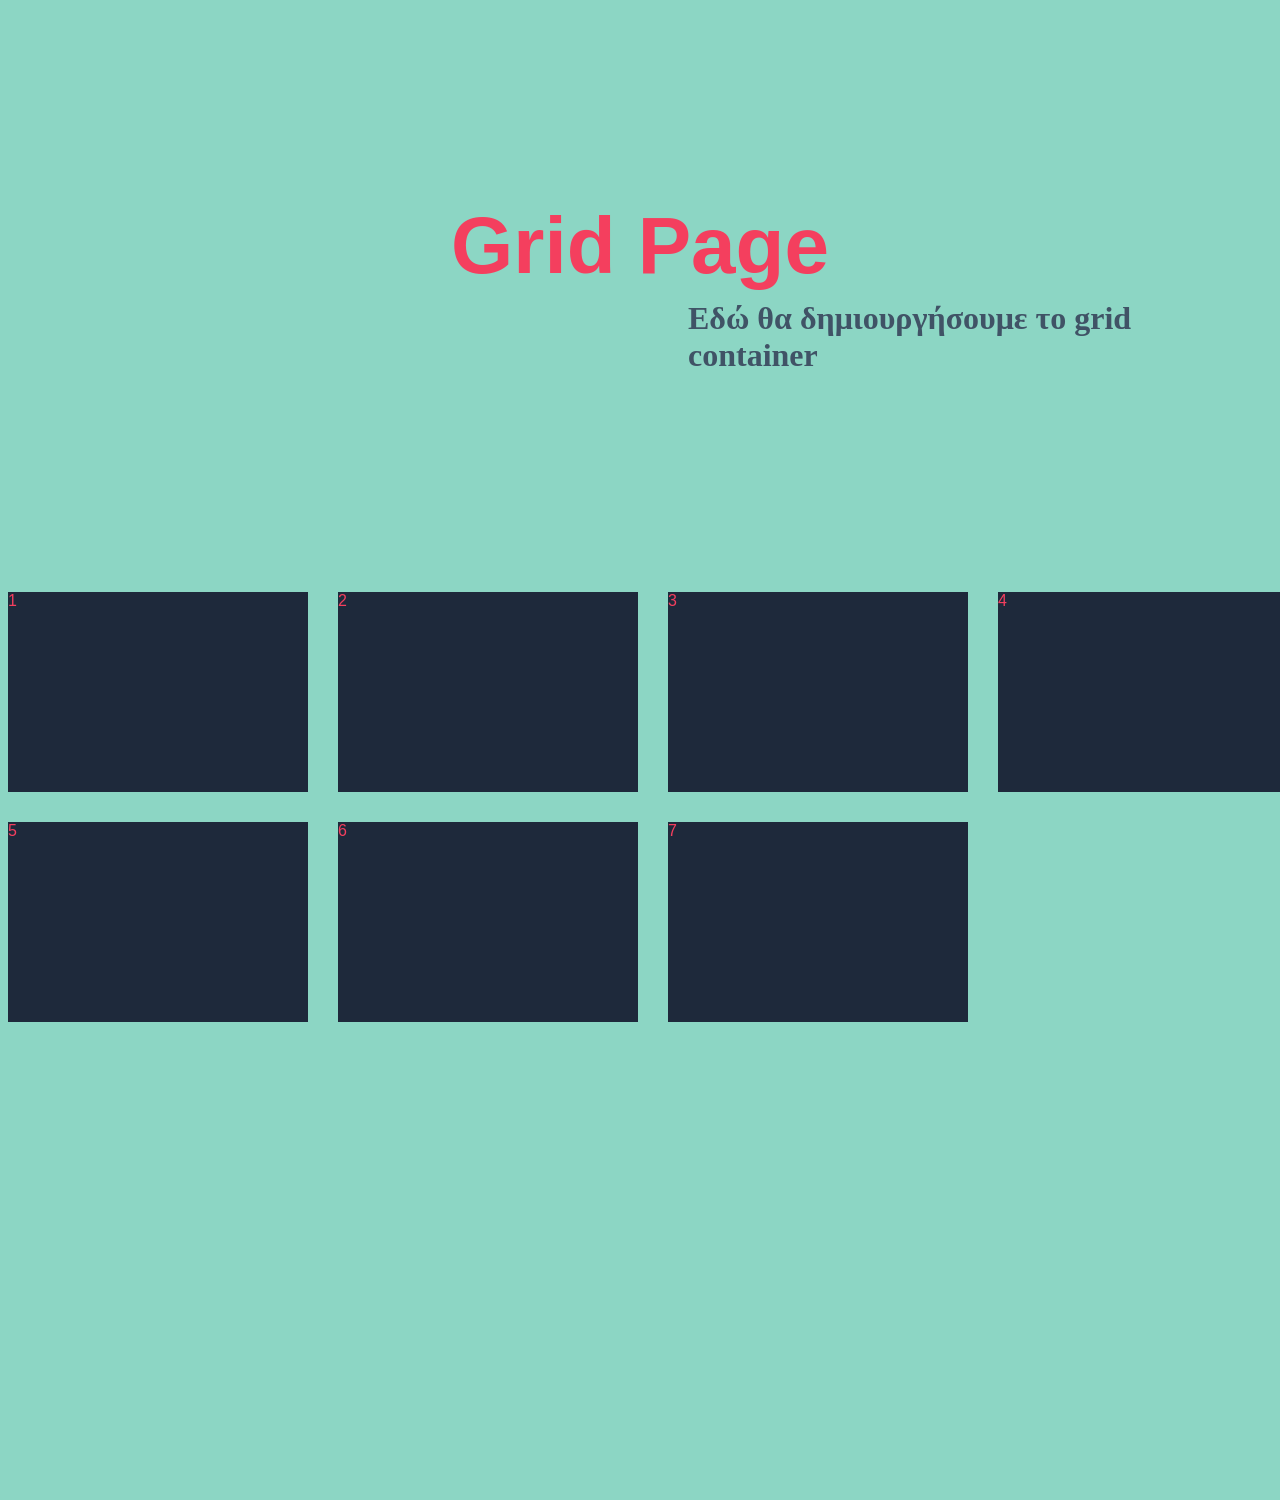
==== page2.html @ 56713a8e "Add files via upload" ====
<!DOCTYPE html>
<html lang="en">
    <head>
        <meta charset="UTF-8" />
        <title>Grid PAge</title>
        <link rel="stylesheet" href="styles.css">
    </head>
    <body>
    <h1 class="title bounce-in-right">Grid Page</h1>
        <div id="mainDiv" class="bounce-in-right-div"><h2 class="_h2"> Εδώ θα δημιουργήσουμε το grid container</h2></div>
        <div class="grid_container">
            <div>1</div>
            <div>2</div>
            <div>3</div>
            <div>4</div>
            <div>5</div>
            <div>6</div>
            <div>7</div>
        </div>
    </body>
</html>
---- styles.css ----
.title {
    display: flex;
    /*color:#f8fafc;*/
    /*color:#1e293b;*/
    color:#f43f5e;
    font-size:80px;
    justify-content: center;
    padding: 100px;
    margin-top:100px;
   margin-bottom: 200px;
  flex-wrap: wrap;
}
#mainDiv{
 margin-left: 600px;   
    
}
body{
    background-color:#8cd6c4;
    color:#f8fafc;
  font-family:Arial, Helvetica, sans-serif;
}
p{
    color: #2c3e50;
    font-family: 'Lucida Sans';
    font-size:xx-large;
}
._h2{
   color: #405366;
    font-family: 'Lucida Sans';
    font-size:xx-large;
 margin:80px;
  
}

.bounce-in-right {
  animation: bounce-in-right 3s ease 3;
  
}
@keyframes bounce-in-right {
  0% {
    opacity: 0;
    transform: translateX(2000px);
  }
  60% {
    opacity: 1;
    transform: translateX(-30px);
  }
  80% { transform: translateX(10px); }
  100% { transform: translateX(0); }
}
.bounce-in-right-div{
   animation: bounce-in-right 8s ease infinite;
    animation-delay: 4.5s;
  position:absolute;
  top:220px;
 display: flex;
  flex-wrap: wrap;
}
@keyframes bounce-in-right-div {
  0% {
    opacity: 0;
    transform: translateX(2000px);
  }
  60% {
    opacity: 1;
    transform: translateX(-30px);
  }
  80% { transform: translateX(10px); }
  100% { transform: translateX(0); }
}
.flexbox_container{
 display: flex;
    
    width: 900px;
    height: 900px;
    justify-content:space-around;
   
    
    align-content:flex-start;
    gap:20px;
    align-items:flex-start;
    
  font-size: 35px;
margin-left: 500px;
flex-wrap: wrap;
}

.flexbox_container>div{
    display:block;
    align-content: space-around;
  justify-content: space-around;
  align-items: flex-end;
    height: 200px;
    width: 200px;
   
    border: 14px solid #1e293b;
    background-color: #f43f5e;
    padding: 50px;

}
.flexbox_container>div:nth-child(1){
  flex-grow:1;
}
.flexbox_container>div:nth-child(2){
  flex-grow: 2;
}
.menu a{
 text-decoration: none;  
display: flex;
    color: #f43f5e;
    justify-content:left;
    font-size: 20px;
    font-family: 'Segoe UI',Tahoma;
    
    
    }
.menu:hover .menu_content{
    display:flex;
    height:200px;
    flex-direction: column;
    width:200px;
    color:#2f2d2d;
    background-color:#1e293b;
    text-decoration: none; 
    justify-content:space-evenly;
    position: absolute; top:65px; left:10px;
  align-items:center;

    
}
 .menu:hover a{
   border-bottom:1px solid #f43f5e; 
  
  }
a:hover{
   
   color: #f8fafc;
  width:auto;
  border-bottom:1px solid #f8fafc; 
}
.menu_content{
    
    display: none;
       
}
footer{
  display: flex;
  flex-wrap: wrap;
    height:250px;
    background-color: #2c3e50;
  position: absolute;
  
  width: 100%;
 
 
}

.footer_style>div{
  display:flex;
  flex-wrap: wrap;
  align-items: flex-end;
  justify-content: flex-end;

  gap:30px;
  align-content: flex-start;
}
.grid_container{
  
display:grid;
  height:900px;
  width:900px;
  grid-template-columns: auto auto auto auto;
  grid-template-rows: 200px 800px;
  gap:30px;
 align-items: right;   /* Centers items vertically (block axis) */
  justify-items: right;
}.grid_container>div{
 height:200px;
  width:300px;
  color:#f43f5e;
  background-color: #1e293b;
}
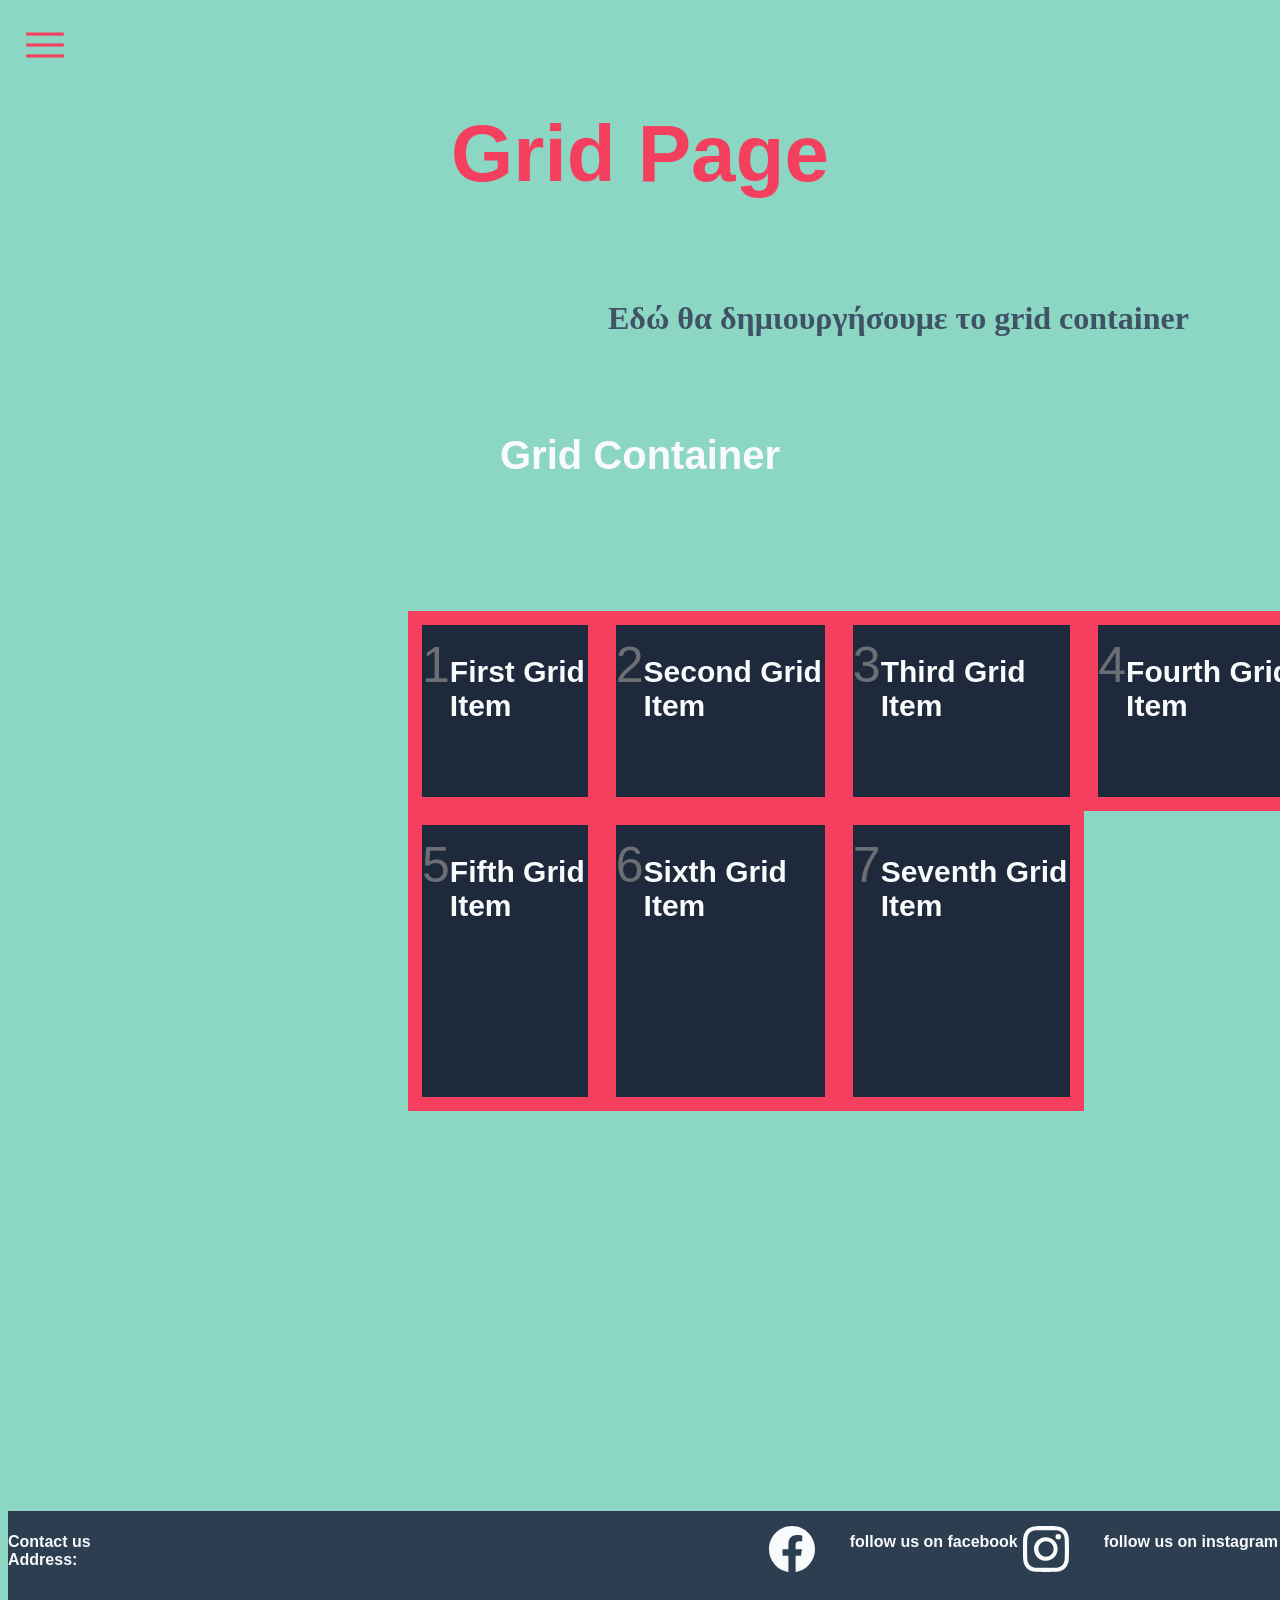
==== commit d6e555fa: "Add files via upload" ====
--- a/page2.html
+++ b/page2.html
@@ -4,18 +4,35 @@
         <meta charset="UTF-8" />
         <title>Grid PAge</title>
         <link rel="stylesheet" href="styles.css">
+        <link rel="stylesheet" href="https://fonts.googleapis.com/css2?family=Material+Symbols+Outlined:opsz,wght,FILL,GRAD@20..48,100..700,0..1,-50..200&icon_names=coffee,fastfood,water_bottle_large,menu" />
     </head>
     <body>
     <h1 class="title bounce-in-right">Grid Page</h1>
         <div id="mainDiv" class="bounce-in-right-div"><h2 class="_h2"> Εδώ θα δημιουργήσουμε το grid container</h2></div>
+        <div class="title"><h2>Grid Container</h2></div>
         <div class="grid_container">
-            <div>1</div>
-            <div>2</div>
-            <div>3</div>
-            <div>4</div>
-            <div>5</div>
-            <div>6</div>
-            <div>7</div>
+            <div class="grid_content">1<h3>First Grid Item</h3></div>
+            <div class="grid_content">2<h3>Second Grid Item</h3></div>
+            <div class="grid_content">3<h3>Third Grid Item</h3></div>
+            <div class="grid_content">4<h3>Fourth Grid Item</h3></div>
+            <div class="grid_content">5<h3>Fifth Grid Item</h3></div>
+            <div class="grid_content">6<h3>Sixth Grid Item</h3></div>
+            <div class="grid_content">7<h3>Seventh Grid Item</h3></div>
         </div>
+         <div class="menu"><i style="cursor: pointer; font-size: 50px; color:#f43f5e; position: absolute; top:20px; left:20px;" class="material-symbols-outlined" >
+                menu
+             </i><div class="menu_content" ><a href="index.html">Flex Page</a>  <a href="page2.html">
+             Grid Page</a> </div></div>
+        <footer>
+        <h4>Contact us<br>Address:</h4> 
+        <div class="footer_style"> <div>
+           <svg xmlns="http://www.w3.org/2000/svg" width="56" height="46" fill="currentColor" class="bi bi-facebook" viewBox="0 0 16 16">
+  <path d="M16 8.049c0-4.446-3.582-8.05-8-8.05C3.58 0-.002 3.603-.002 8.05c0 4.017 2.926 7.347 6.75 7.951v-5.625h-2.03V8.05H6.75V6.275c0-2.017 1.195-3.131 3.022-3.131.876 0 1.791.157 1.791.157v1.98h-1.009c-.993 0-1.303.621-1.303 1.258v1.51h2.218l-.354 2.326H9.25V16c3.824-.604 6.75-3.934 6.75-7.951"/>
+</svg><h4>follow us on facebook</h4></div>
+  
+  <div>  
+ <svg  xmlns="http://www.w3.org/2000/svg" width="56" height="46" fill="currentColor" class="bi bi-instagram" viewBox="0 0 16 16">
+  <path d="M8 0C5.829 0 5.556.01 4.703.048 3.85.088 3.269.222 2.76.42a3.9 3.9 0 0 0-1.417.923A3.9 3.9 0 0 0 .42 2.76C.222 3.268.087 3.85.048 4.7.01 5.555 0 5.827 0 8.001c0 2.172.01 2.444.048 3.297.04.852.174 1.433.372 1.942.205.526.478.972.923 1.417.444.445.89.719 1.416.923.51.198 1.09.333 1.942.372C5.555 15.99 5.827 16 8 16s2.444-.01 3.298-.048c.851-.04 1.434-.174 1.943-.372a3.9 3.9 0 0 0 1.416-.923c.445-.445.718-.891.923-1.417.197-.509.332-1.09.372-1.942C15.99 10.445 16 10.173 16 8s-.01-2.445-.048-3.299c-.04-.851-.175-1.433-.372-1.941a3.9 3.9 0 0 0-.923-1.417A3.9 3.9 0 0 0 13.24.42c-.51-.198-1.092-.333-1.943-.372C10.443.01 10.172 0 7.998 0zm-.717 1.442h.718c2.136 0 2.389.007 3.232.046.78.035 1.204.166 1.486.275.373.145.64.319.92.599s.453.546.598.92c.11.281.24.705.275 1.485.039.843.047 1.096.047 3.231s-.008 2.389-.047 3.232c-.035.78-.166 1.203-.275 1.485a2.5 2.5 0 0 1-.599.919c-.28.28-.546.453-.92.598-.28.11-.704.24-1.485.276-.843.038-1.096.047-3.232.047s-2.39-.009-3.233-.047c-.78-.036-1.203-.166-1.485-.276a2.5 2.5 0 0 1-.92-.598 2.5 2.5 0 0 1-.6-.92c-.109-.281-.24-.705-.275-1.485-.038-.843-.046-1.096-.046-3.233s.008-2.388.046-3.231c.036-.78.166-1.204.276-1.486.145-.373.319-.64.599-.92s.546-.453.92-.598c.282-.11.705-.24 1.485-.276.738-.034 1.024-.044 2.515-.045zm4.988 1.328a.96.96 0 1 0 0 1.92.96.96 0 0 0 0-1.92m-4.27 1.122a4.109 4.109 0 1 0 0 8.217 4.109 4.109 0 0 0 0-8.217m0 1.441a2.667 2.667 0 1 1 0 5.334 2.667 2.667 0 0 1 0-5.334"/>
+</svg> <h4>follow us on instagram</h4></div></div></footer>
     </body>
 </html>
--- a/styles.css
+++ b/styles.css
@@ -8,9 +8,15 @@
     font-size:80px;
     justify-content: center;
     padding: 100px;
-    margin-top:100px;
-   margin-bottom: 200px;
-  flex-wrap: wrap;
+    margin-top:0;
+   margin-bottom: 0;
+  flex-wrap: wrap;
+}
+.title h2{
+  display: flex;
+  color:#f8fafc;
+  font-size: 40px;
+  justify-content: center;
 }
 #mainDiv{
  margin-left: 600px;   
@@ -30,7 +36,7 @@
    color: #405366;
     font-family: 'Lucida Sans';
     font-size:xx-large;
- margin:80px;
+margin-top: 80px;
   
 }
 
@@ -156,7 +162,13 @@
  
  
 }
-
+.footer_style{
+  display: flex;
+  justify-content:flex-end;
+  align-content: flex-end;
+  position: absolute;
+  right:10px;
+}
 .footer_style>div{
   display:flex;
   flex-wrap: wrap;
@@ -164,7 +176,7 @@
   justify-content: flex-end;
 
   gap:30px;
-  align-content: flex-start;
+  align-content: flex-end;
 }
 .grid_container{
   
@@ -172,13 +184,31 @@
   height:900px;
   width:900px;
   grid-template-columns: auto auto auto auto;
-  grid-template-rows: 200px 800px;
-  gap:30px;
- align-items: right;   /* Centers items vertically (block axis) */
-  justify-items: right;
-}.grid_container>div{
- height:200px;
-  width:300px;
-  color:#f43f5e;
+  grid-template-rows: 200px 300px;
+
+ align-items:space-around;   /* Centers items vertically (block axis) */
+  justify-items:space-around;
+  align-content:baseline;
+  margin-left: 400px;
+
+  
+}
+
+.grid_container>div{
+  display: flex;
+  color:rgb(107, 110, 114);
   background-color: #1e293b;
+  border: 14px solid #f43f5e;
+  font-size: 50px;
+  align-items: baseline;
+}
+.grid_content{
+  display:flex;
+  justify-content: center;
+  /*align-content: center;*/
+  align-items: center;
+}
+.grid_content h3{
+  color: #f8fafc;
+  font-size:30px;
 }
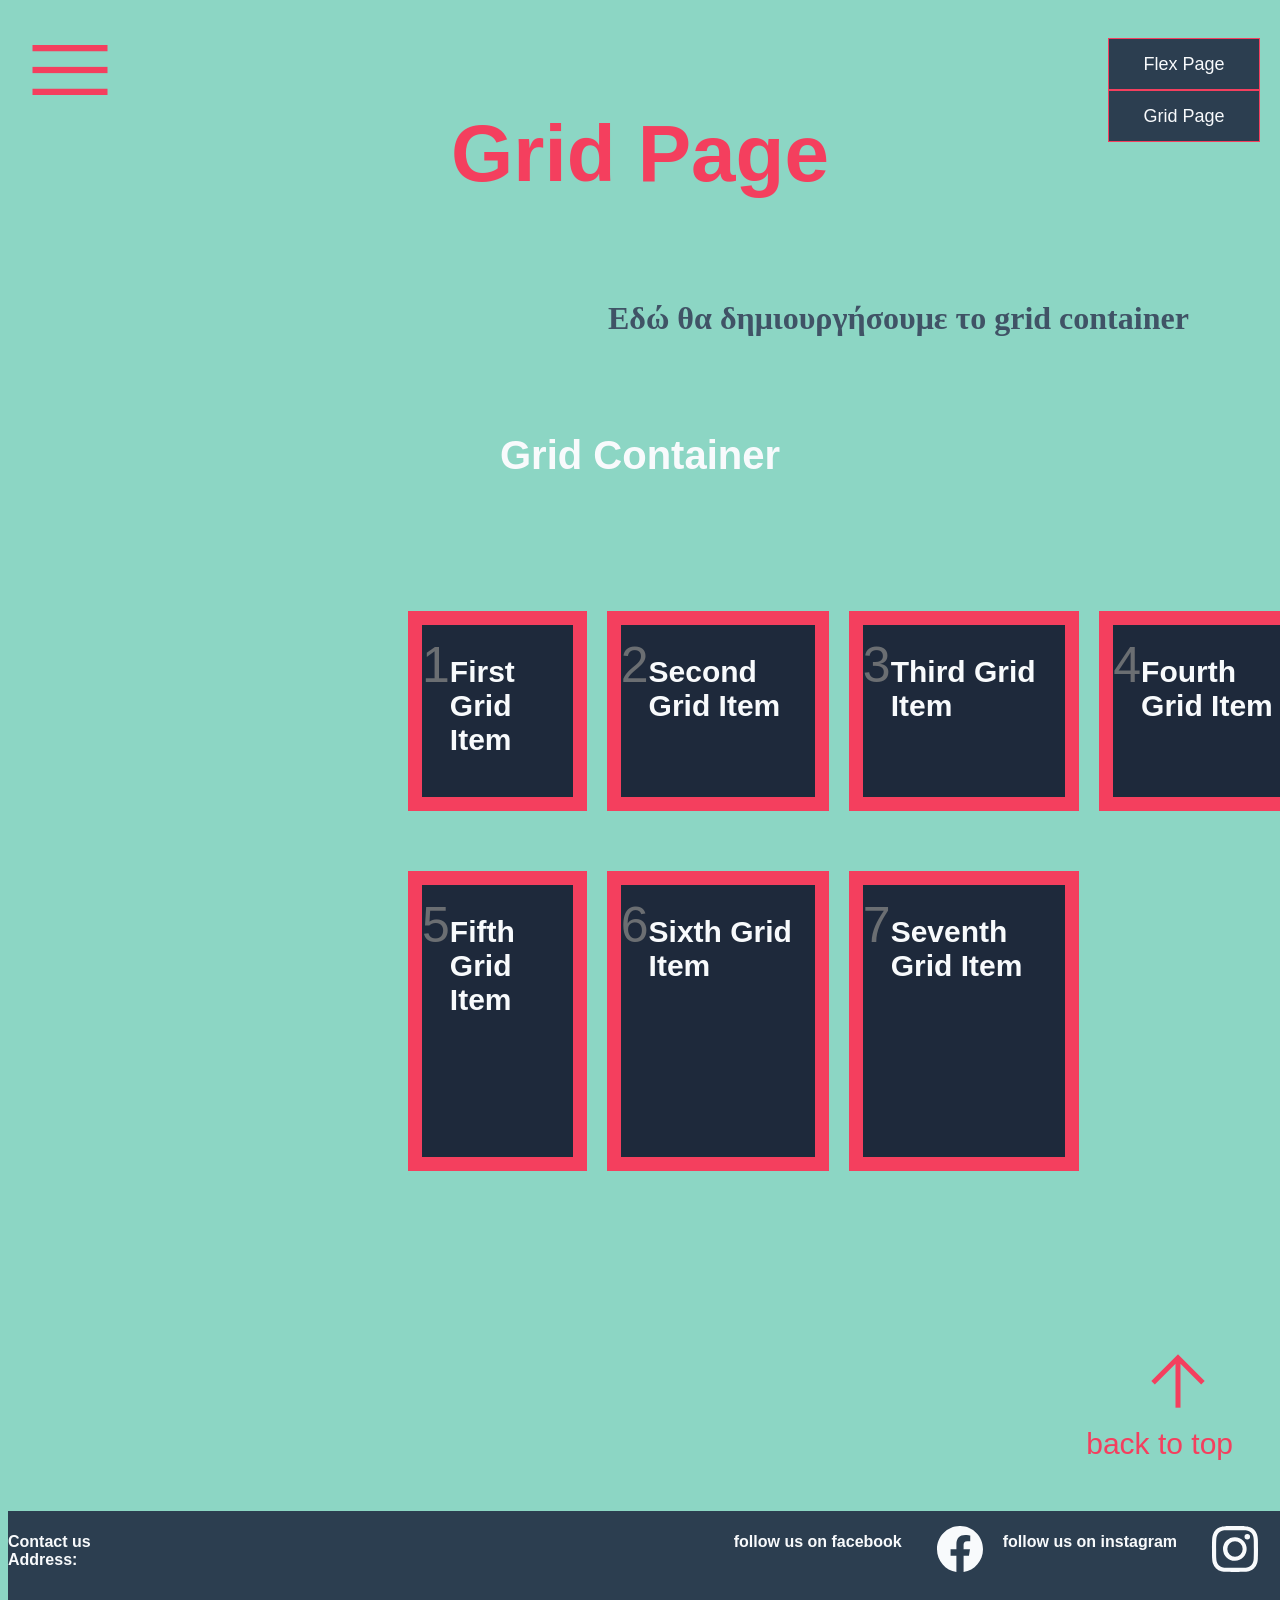
==== commit ecdbdeed: "Add files via upload" ====
--- a/page2.html
+++ b/page2.html
@@ -4,10 +4,12 @@
         <meta charset="UTF-8" />
         <title>Grid PAge</title>
         <link rel="stylesheet" href="styles.css">
-        <link rel="stylesheet" href="https://fonts.googleapis.com/css2?family=Material+Symbols+Outlined:opsz,wght,FILL,GRAD@20..48,100..700,0..1,-50..200&icon_names=coffee,fastfood,water_bottle_large,menu" />
+        <link rel="stylesheet" href="https://fonts.googleapis.com/css2?family=Material+Symbols+Outlined:opsz,wght,FILL,GRAD@20..48,100..700,0..1,-50..200&icon_names=coffee,fastfood,water_bottle_large,menu,arrow_upward" />
     </head>
     <body>
-    <h1 class="title bounce-in-right">Grid Page</h1>
+        <div class="list_menu">
+        <ul ><li><a href="index.html" style="text-decoration: none;">Flex Page</a></li><li><a href="page2.html">Grid Page</a></li></ul></div>
+    <h1 class="title bounce-in-right" >Grid Page</h1>
         <div id="mainDiv" class="bounce-in-right-div"><h2 class="_h2"> Εδώ θα δημιουργήσουμε το grid container</h2></div>
         <div class="title"><h2>Grid Container</h2></div>
         <div class="grid_container">
@@ -19,20 +21,21 @@
             <div class="grid_content">6<h3>Sixth Grid Item</h3></div>
             <div class="grid_content">7<h3>Seventh Grid Item</h3></div>
         </div>
-         <div class="menu"><i style="cursor: pointer; font-size: 50px; color:#f43f5e; position: absolute; top:20px; left:20px;" class="material-symbols-outlined" >
+         <div class="menu" ><i style="cursor: pointer; font-size: 100px; color:#f43f5e; position: absolute; top:20px; left:20px;" class="material-symbols-outlined" >
                 menu
              </i><div class="menu_content" ><a href="index.html">Flex Page</a>  <a href="page2.html">
              Grid Page</a> </div></div>
         <footer>
+            <div style="font-size:30px; color:#f43f5e; position: absolute; right:55px; bottom: 300px; ">back to top <a href="#"><span class="material-symbols-outlined" style="font-size:80px; color:#f43f5e; position: absolute; right:15px; bottom: 40px; ">arrow_upward</span></a></div>
         <h4>Contact us<br>Address:</h4> 
-        <div class="footer_style"> <div>
+        <div class="footer_style"> <div><h4>follow us on facebook</h4>
            <svg xmlns="http://www.w3.org/2000/svg" width="56" height="46" fill="currentColor" class="bi bi-facebook" viewBox="0 0 16 16">
   <path d="M16 8.049c0-4.446-3.582-8.05-8-8.05C3.58 0-.002 3.603-.002 8.05c0 4.017 2.926 7.347 6.75 7.951v-5.625h-2.03V8.05H6.75V6.275c0-2.017 1.195-3.131 3.022-3.131.876 0 1.791.157 1.791.157v1.98h-1.009c-.993 0-1.303.621-1.303 1.258v1.51h2.218l-.354 2.326H9.25V16c3.824-.604 6.75-3.934 6.75-7.951"/>
-</svg><h4>follow us on facebook</h4></div>
+</svg></div>
   
-  <div>  
+  <div>  <h4>follow us on instagram</h4>
  <svg  xmlns="http://www.w3.org/2000/svg" width="56" height="46" fill="currentColor" class="bi bi-instagram" viewBox="0 0 16 16">
   <path d="M8 0C5.829 0 5.556.01 4.703.048 3.85.088 3.269.222 2.76.42a3.9 3.9 0 0 0-1.417.923A3.9 3.9 0 0 0 .42 2.76C.222 3.268.087 3.85.048 4.7.01 5.555 0 5.827 0 8.001c0 2.172.01 2.444.048 3.297.04.852.174 1.433.372 1.942.205.526.478.972.923 1.417.444.445.89.719 1.416.923.51.198 1.09.333 1.942.372C5.555 15.99 5.827 16 8 16s2.444-.01 3.298-.048c.851-.04 1.434-.174 1.943-.372a3.9 3.9 0 0 0 1.416-.923c.445-.445.718-.891.923-1.417.197-.509.332-1.09.372-1.942C15.99 10.445 16 10.173 16 8s-.01-2.445-.048-3.299c-.04-.851-.175-1.433-.372-1.941a3.9 3.9 0 0 0-.923-1.417A3.9 3.9 0 0 0 13.24.42c-.51-.198-1.092-.333-1.943-.372C10.443.01 10.172 0 7.998 0zm-.717 1.442h.718c2.136 0 2.389.007 3.232.046.78.035 1.204.166 1.486.275.373.145.64.319.92.599s.453.546.598.92c.11.281.24.705.275 1.485.039.843.047 1.096.047 3.231s-.008 2.389-.047 3.232c-.035.78-.166 1.203-.275 1.485a2.5 2.5 0 0 1-.599.919c-.28.28-.546.453-.92.598-.28.11-.704.24-1.485.276-.843.038-1.096.047-3.232.047s-2.39-.009-3.233-.047c-.78-.036-1.203-.166-1.485-.276a2.5 2.5 0 0 1-.92-.598 2.5 2.5 0 0 1-.6-.92c-.109-.281-.24-.705-.275-1.485-.038-.843-.046-1.096-.046-3.233s.008-2.388.046-3.231c.036-.78.166-1.204.276-1.486.145-.373.319-.64.599-.92s.546-.453.92-.598c.282-.11.705-.24 1.485-.276.738-.034 1.024-.044 2.515-.045zm4.988 1.328a.96.96 0 1 0 0 1.92.96.96 0 0 0 0-1.92m-4.27 1.122a4.109 4.109 0 1 0 0 8.217 4.109 4.109 0 0 0 0-8.217m0 1.441a2.667 2.667 0 1 1 0 5.334 2.667 2.667 0 0 1 0-5.334"/>
-</svg> <h4>follow us on instagram</h4></div></div></footer>
+</svg> </div></div></footer>
     </body>
 </html>
--- a/styles.css
+++ b/styles.css
@@ -11,6 +11,7 @@
     margin-top:0;
    margin-bottom: 0;
   flex-wrap: wrap;
+  z-index: 10;
 }
 .title h2{
   display: flex;
@@ -168,13 +169,14 @@
   align-content: flex-end;
   position: absolute;
   right:10px;
+  
 }
 .footer_style>div{
   display:flex;
   flex-wrap: wrap;
   align-items: flex-end;
   justify-content: flex-end;
-
+margin-right: 15px;
   gap:30px;
   align-content: flex-end;
 }
@@ -185,7 +187,8 @@
   width:900px;
   grid-template-columns: auto auto auto auto;
   grid-template-rows: 200px 300px;
-
+  column-gap:20px;
+  row-gap:60px;
  align-items:space-around;   /* Centers items vertically (block axis) */
   justify-items:space-around;
   align-content:baseline;
@@ -211,4 +214,38 @@
 .grid_content h3{
   color: #f8fafc;
   font-size:30px;
+}
+.list_menu{
+  display: block;
+  flex-direction: column;
+
+  
+  font-size:large;
+  position: absolute;
+  top:20px;
+  right:20px;
+ 
+  justify-content:baseline;
+  align-content:flex-end;
+  z-index: 5;
+}
+
+.list_menu li{
+  width: 150px;
+  height:50px;
+  display: block;
+  align-content: center;
+  border: 1px solid #f43f5e; 
+  background-color: #2c3e50;
+  text-align: center;
+}
+.list_menu a{
+  
+  background-color: #2c3e50;
+  text-decoration: none;
+  color: #f8fafc;
+  
+}
+a:hover{
+  text-decoration: none;
 }
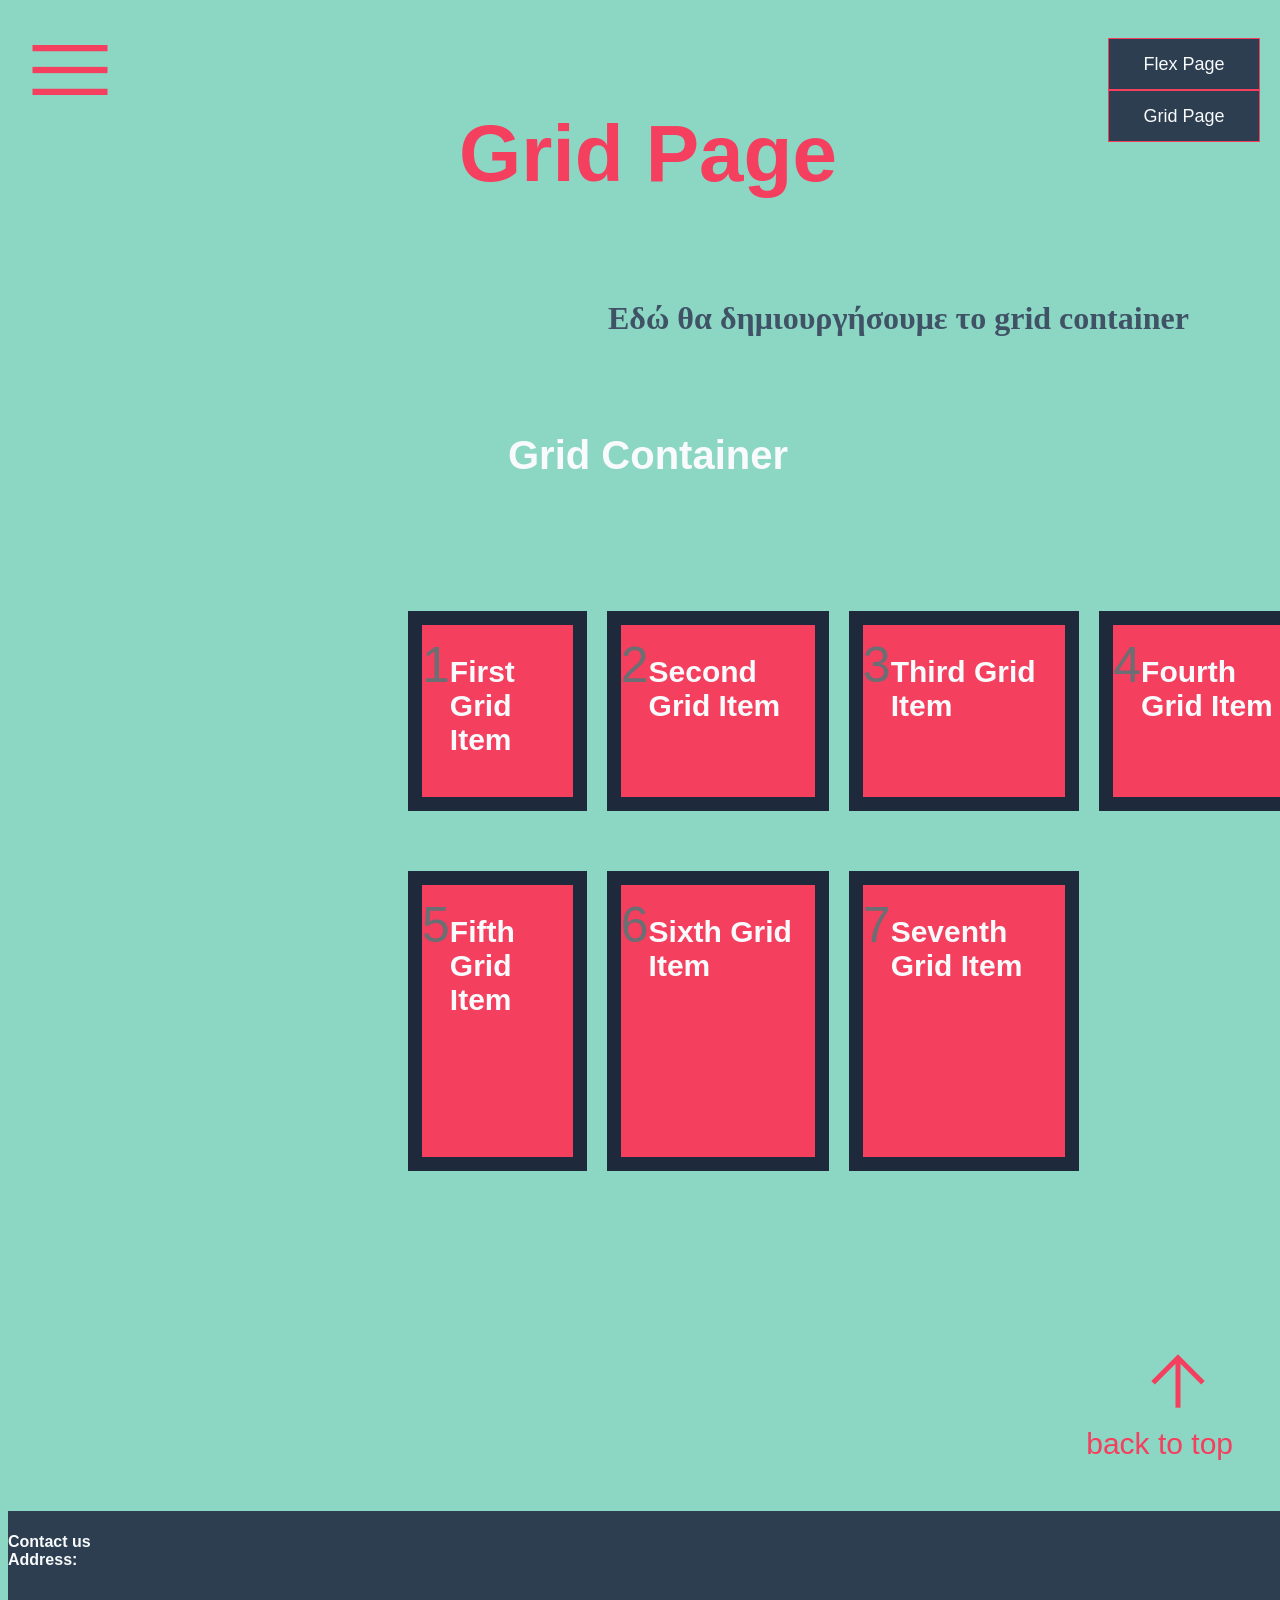
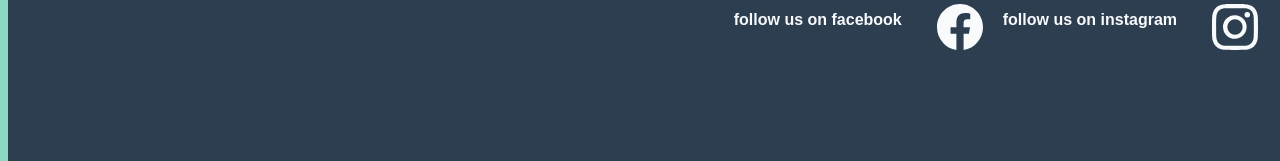
==== commit f54e266c: "Add viewport meta tag to page2.html Added viewport meta tag for responsive design." ====
--- a/page2.html
+++ b/page2.html
@@ -2,6 +2,7 @@
 <html lang="en">
     <head>
         <meta charset="UTF-8" />
+        <meta name="viewport" content="width=device-width, initial-scale=1">
         <title>Grid PAge</title>
         <link rel="stylesheet" href="styles.css">
         <link rel="stylesheet" href="https://fonts.googleapis.com/css2?family=Material+Symbols+Outlined:opsz,wght,FILL,GRAD@20..48,100..700,0..1,-50..200&icon_names=coffee,fastfood,water_bottle_large,menu,arrow_upward" />
--- a/styles.css
+++ b/styles.css
@@ -11,7 +11,6 @@
     margin-top:0;
    margin-bottom: 0;
   flex-wrap: wrap;
-  z-index: 10;
 }
 .title h2{
   display: flex;
@@ -24,6 +23,7 @@
     
 }
 body{
+    width:100%;
     background-color:#8cd6c4;
     color:#f8fafc;
   font-family:Arial, Helvetica, sans-serif;
@@ -48,7 +48,7 @@
 @keyframes bounce-in-right {
   0% {
     opacity: 0;
-    transform: translateX(2000px);
+    transform: translateX(1000px);
   }
   60% {
     opacity: 1;
@@ -68,7 +68,7 @@
 @keyframes bounce-in-right-div {
   0% {
     opacity: 0;
-    transform: translateX(2000px);
+    transform: translateX(1000px);
   }
   60% {
     opacity: 1;
@@ -153,7 +153,7 @@
        
 }
 footer{
-  display: flex;
+  display: block;
   flex-wrap: wrap;
     height:250px;
     background-color: #2c3e50;
@@ -200,8 +200,8 @@
 .grid_container>div{
   display: flex;
   color:rgb(107, 110, 114);
-  background-color: #1e293b;
-  border: 14px solid #f43f5e;
+  background-color: #f43f5e;
+  border: 14px solid #1e293b;
   font-size: 50px;
   align-items: baseline;
 }
@@ -229,7 +229,9 @@
   align-content:flex-end;
   z-index: 5;
 }
-
+.list_menu ul{
+  list-style-type: none;
+}
 .list_menu li{
   width: 150px;
   height:50px;
@@ -246,6 +248,3 @@
   color: #f8fafc;
   
 }
-a:hover{
-  text-decoration: none;
-}
